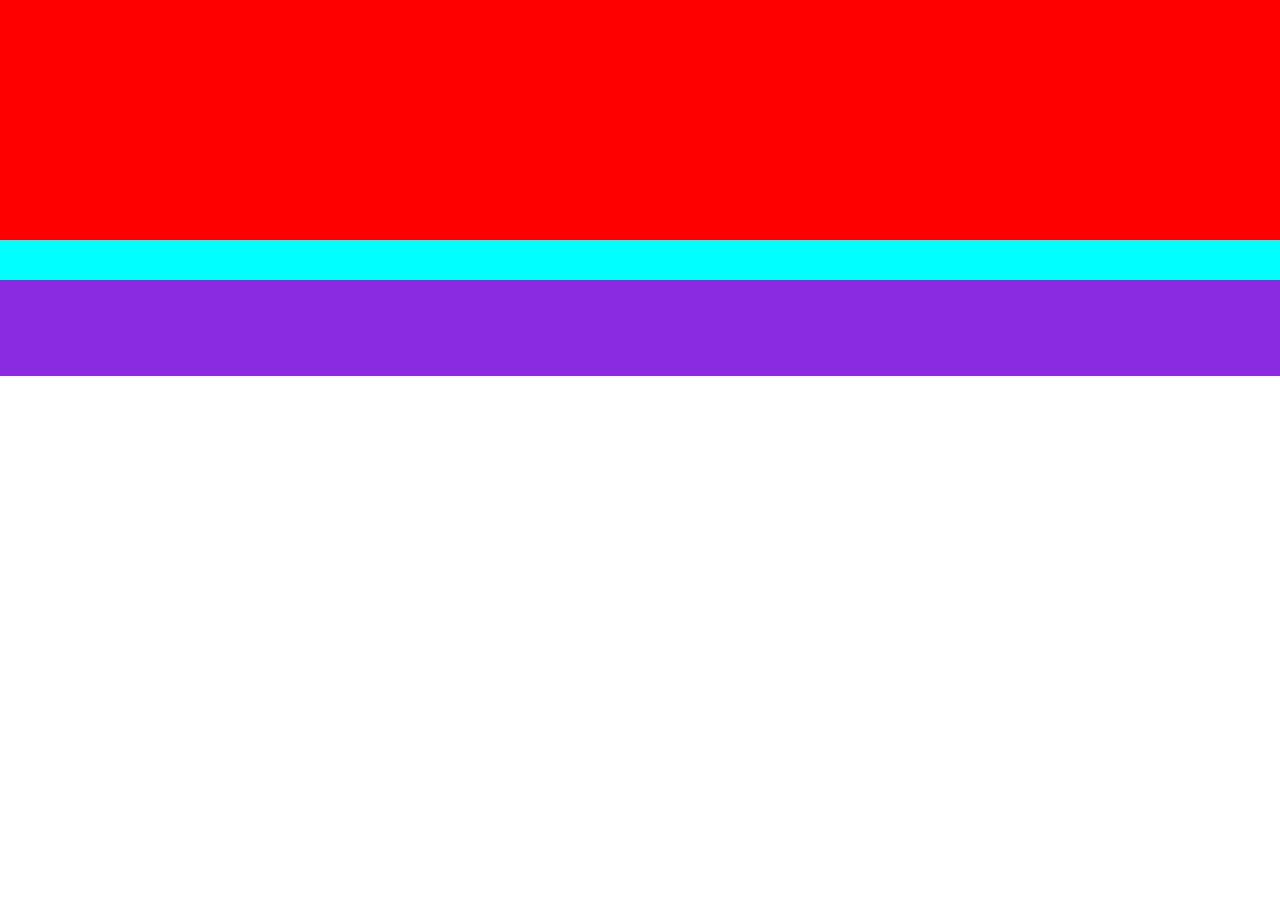
==== index.html @ 64be0880 "Cargando los archivos necesarios y la estructura base de la web" ====
<!DOCTYPE html>
<html lang="es-AR">
<head>
    <meta charset="UTF-8">
    <meta http-equiv="X-UA-Compatible" content="IE=edge">
    <meta name="viewport" content="width=device-width, initial-scale=1.0">
    <link rel="stylesheet" href="css/animation.css">
    <link rel="stylesheet" href="css/reset.css">
    <link rel="stylesheet" href="css/style.css">
    <title>Portal Noticia</title>
</head>
<body>
    <header class="header">

    </header>
    <nav class="nav">

    </nav>
    <main class="main">

    </main>
    <footer class="footer">

    </footer>
</body>
</html>
---- css/style.css ----
*{
    box-sizing: border-box;
}

.header{
    width: 100%;
    height: 15rem;
    background-color: red;
}
.nav{
    width: 100%;
    height: 2.5rem;
    background-color: aqua;
}
.main{
    width: 100%;
    background-color: blue;
}
.footer{
    width: 100%;
    height: 6rem;
    background-color: blueviolet;
}
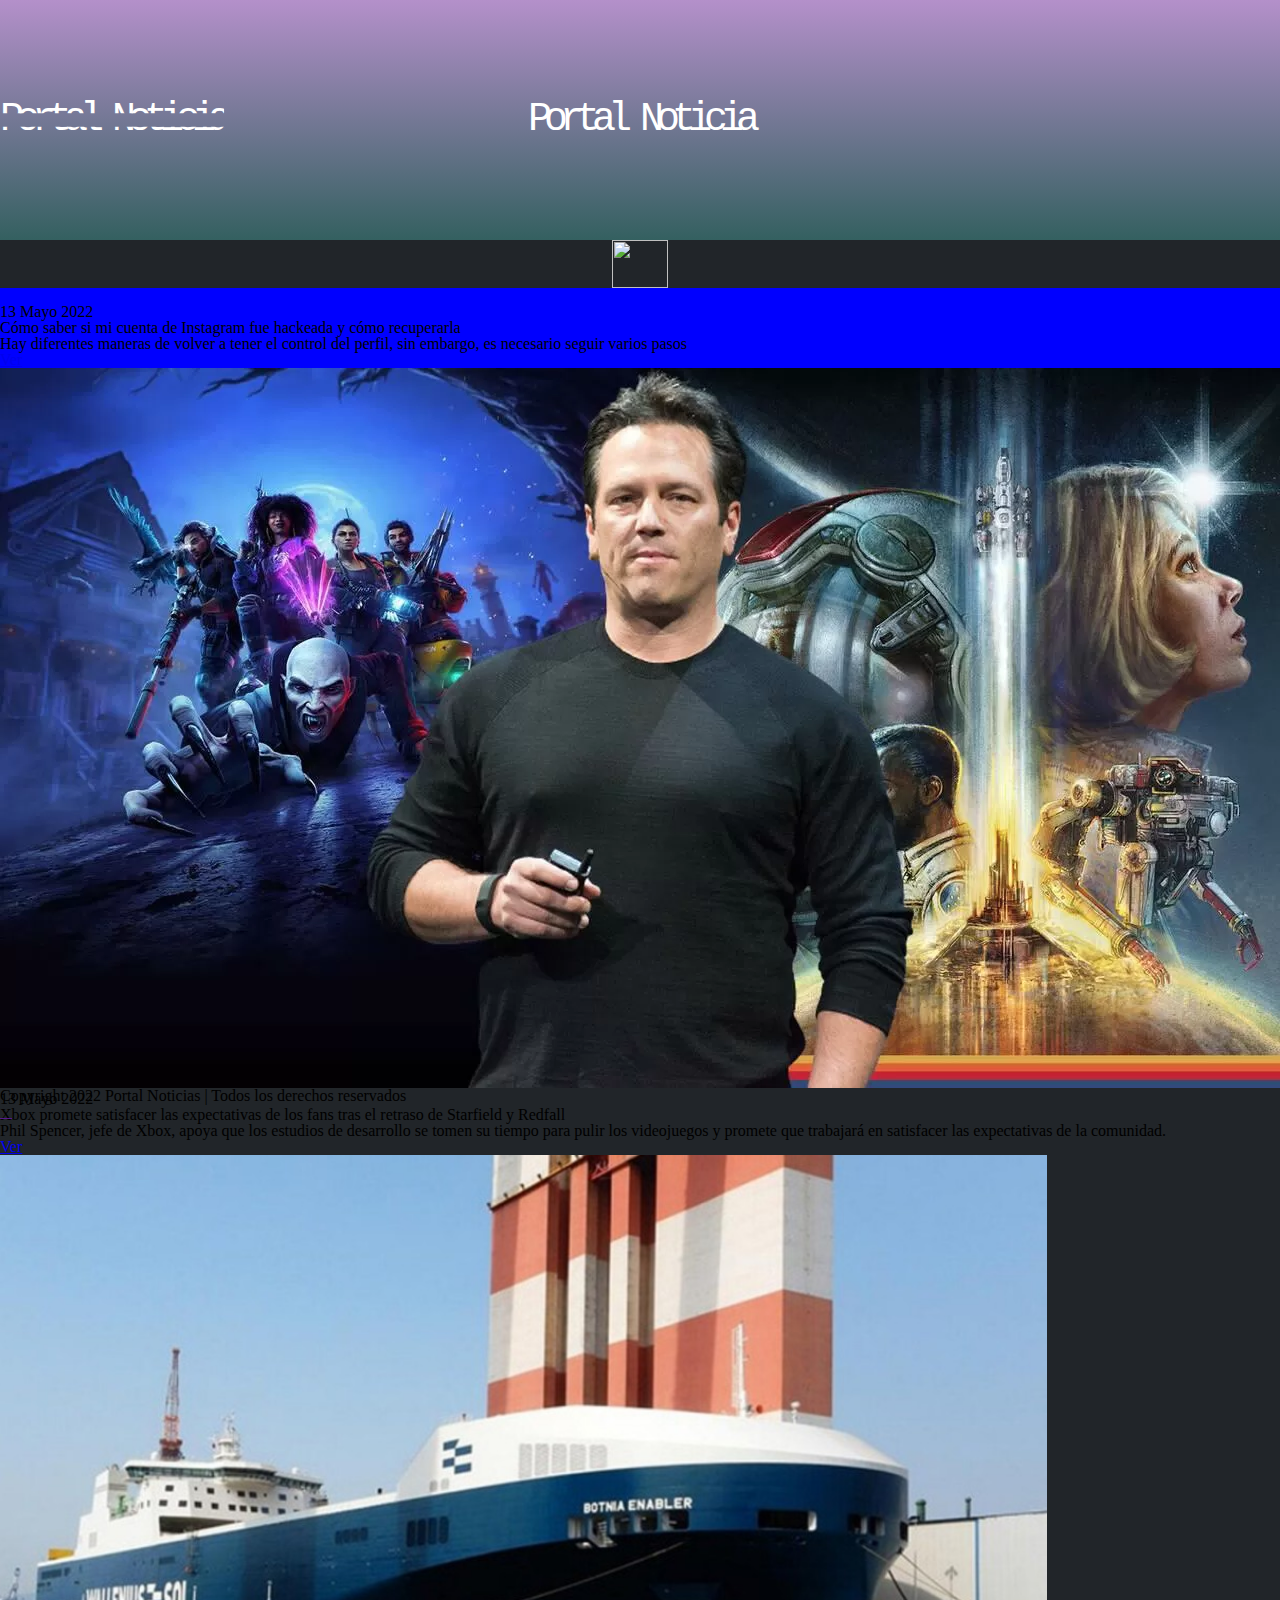
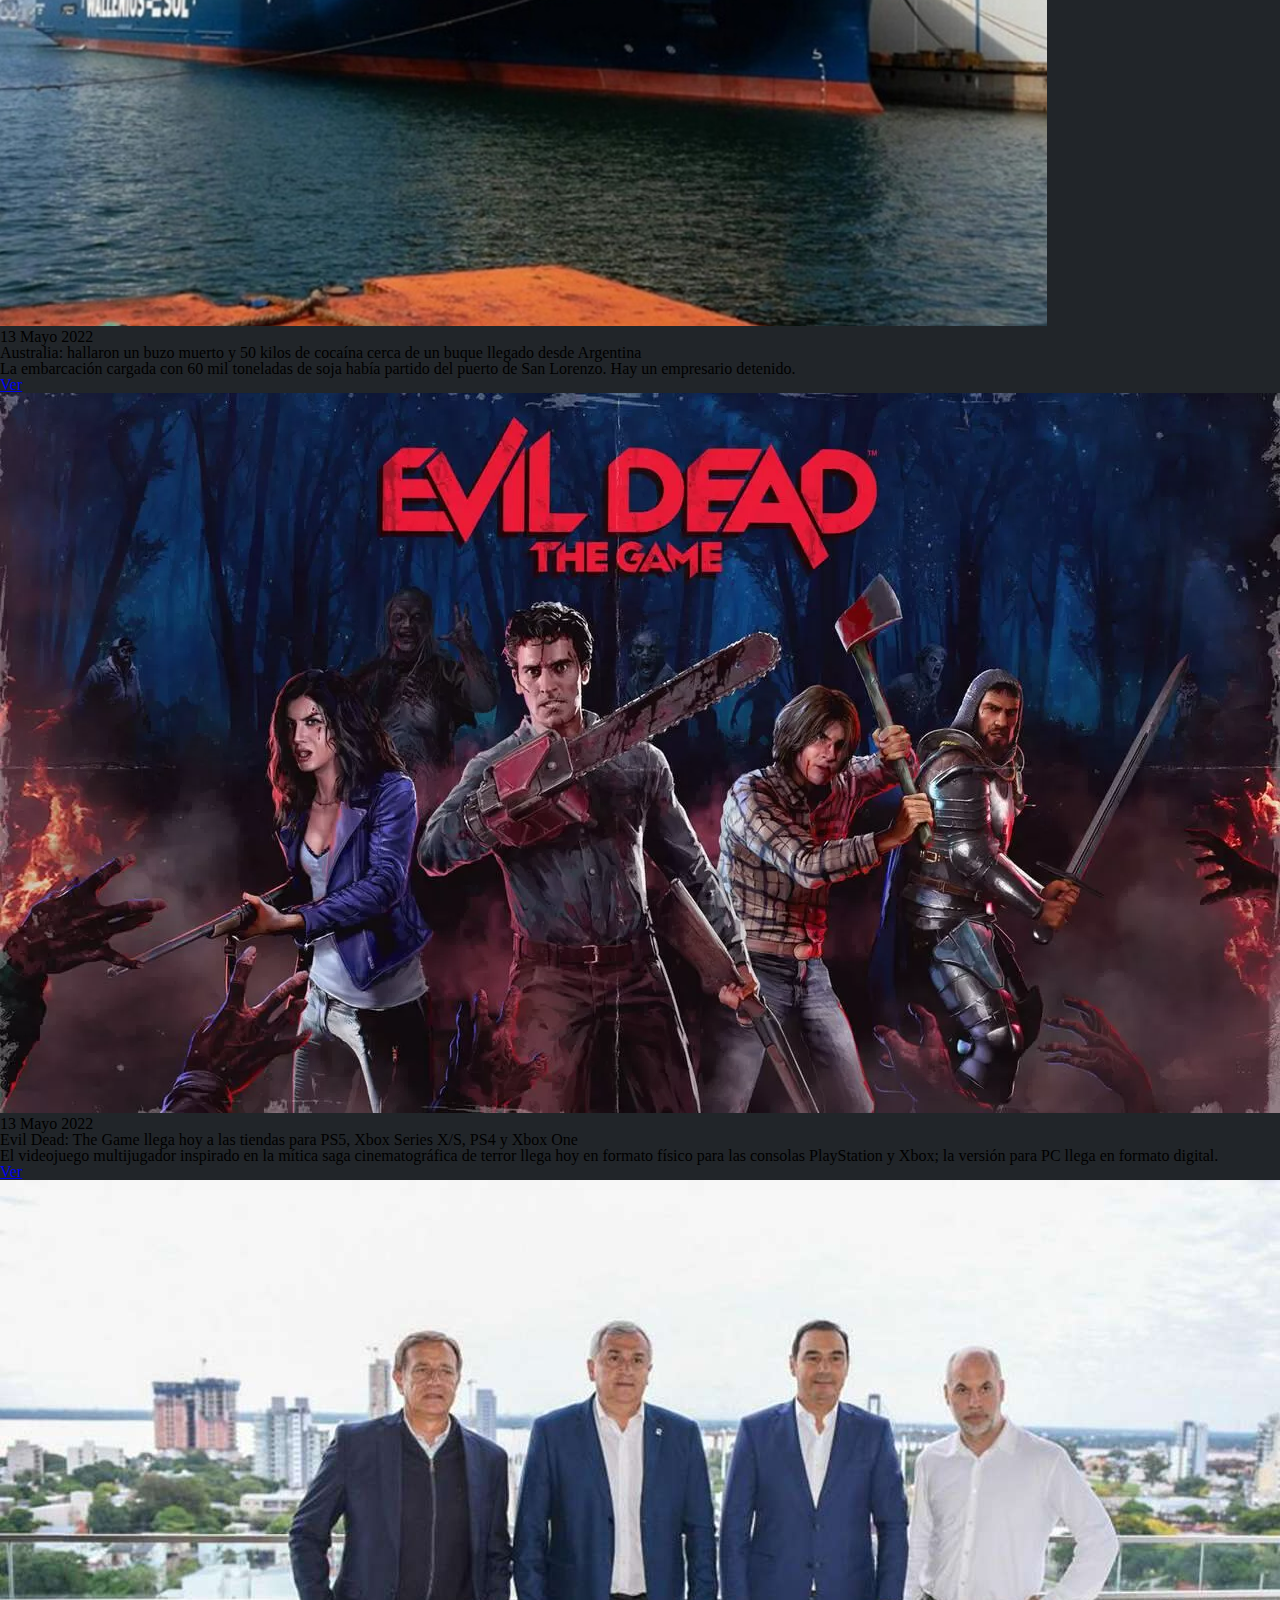
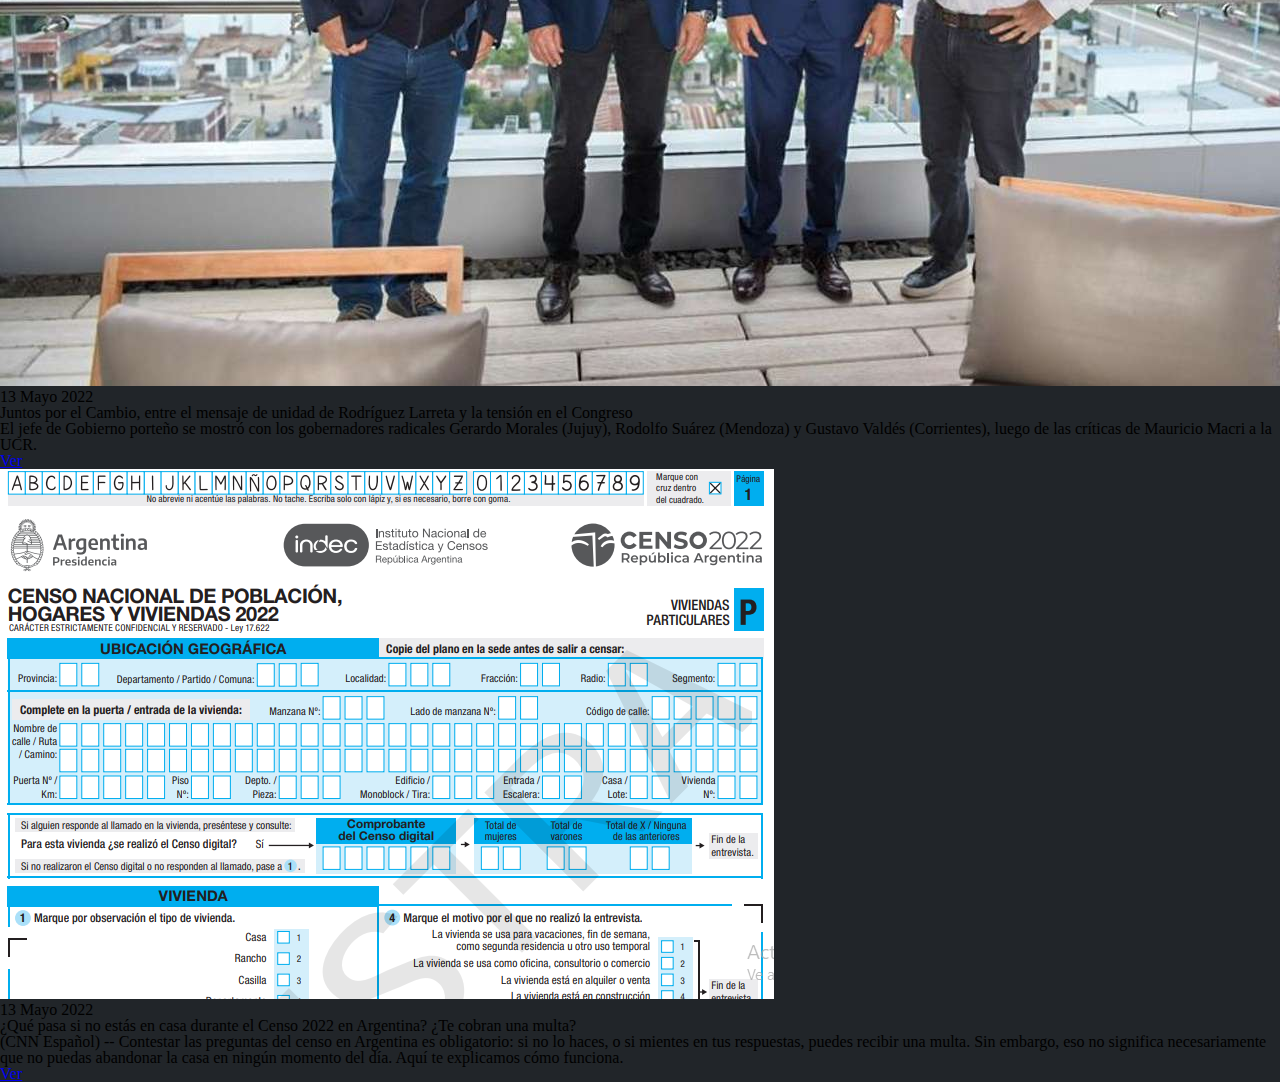
==== commit b9aa4919: "Carga de noticias en las tarjetas" ====
--- a/index.html
+++ b/index.html
@@ -11,16 +11,180 @@
 </head>
 <body>
     <header class="header">
-
+        <h1 class="header__title" title="Portal Noticia">
+            Portal Noticia
+        </h1>
+        <img src="icon/wave.svg" alt="" class="header__wave">
     </header>
     <nav class="nav">
-
+        <div class="nav__labels">
+            <label for="menu" class="nav__label">
+                <img src="icon/menu.svg" alt="" class="nav__logo-menu">
+            </label>
+        </div>
+        <input type="checkbox" id="menu" class="nav__input">
+        <div class="nav__links">
+            <a href="" class="nav__link">
+                INICIO
+            </a>
+            <a href="" class="nav__link">
+                SUSCRIBIRSE
+            </a>
+            <a href="" class="nav__link">
+                CONTACTO
+            </a>
+        </div>
     </nav>
     <main class="main">
-
+        <section class="card">
+            <div class="card__header">
+                <img src="img/instagram.webp" alt="" class="card__img">
+                <div class="card__fecha">
+                    <span class="card__span">13</span>
+                    <span class="card__span">Mayo</span>
+                    <span class="card__span">2022</span>
+                </div>
+            </div>
+            <div class="card__end">
+                <h2 class="card__title">
+                    Cómo saber si mi cuenta de Instagram fue hackeada y cómo recuperarla
+                </h2>
+                <p class="card__paragraph">
+                    Hay diferentes maneras de volver a tener el control del perfil, sin embargo, es necesario seguir varios pasos
+                </p>
+                <a href="https://www.infobae.com/america/tecno/2022/05/13/como-saber-si-mi-cuenta-de-instagram-fue-hackeada-y-como-recuperarla/" class="card__btn">
+                    Ver
+                </a>
+            </div>
+        </section>
+        <section class="card">
+            <div class="card__header">
+                <img src="img/xbox.webp" alt="" class="card__img">
+                <div class="card__fecha">
+                    <span class="card__span">13</span>
+                    <span class="card__span">Mayo</span>
+                    <span class="card__span">2022</span>
+                </div>
+            </div>
+            <div class="card__end">
+                <h2 class="card__title">
+                    Xbox promete satisfacer las expectativas de los fans tras el retraso de Starfield y Redfall
+                </h2>
+                <p class="card__paragraph">
+                    Phil Spencer, jefe de Xbox, apoya que los estudios de desarrollo se tomen su tiempo para pulir los videojuegos y promete que trabajará en satisfacer las expectativas de la comunidad.
+                </p>
+                <a href="https://vandal.elespanol.com/noticia/1350753552/xbox-promete-satisfacer-las-expectativas-de-los-fans-tras-el-retraso-de-starfield-y-redfall/" class="card__btn">
+                    Ver
+                </a>
+            </div>
+        </section>
+        <section class="card">
+            <div class="card__header">
+                <img src="img/Australina.png" alt="" class="card__img">
+                <div class="card__fecha">
+                    <span class="card__span">13</span>
+                    <span class="card__span">Mayo</span>
+                    <span class="card__span">2022</span>
+                </div>
+            </div>
+            <div class="card__end">
+                <h2 class="card__title">
+                    Australia: hallaron un buzo muerto y 50 kilos de cocaína cerca de un buque llegado desde Argentina
+                </h2>
+                <p class="card__paragraph">
+                    La embarcación cargada con 60 mil toneladas de soja había partido del puerto de San Lorenzo. Hay un empresario detenido.
+                </p>
+                <a href="https://noticiasargentinas.com/sociedad/australia-hallaron-un-buzo-muerto-y-50-kilos-de-cocaina-cerca-de-un-buque-llegado-desde-argentina" class="card__btn">
+                    Ver
+                </a>
+            </div>
+        </section>
+        <section class="card">
+            <div class="card__header">
+                <img src="img/EvilDead.jpg" alt="" class="card__img">
+                <div class="card__fecha">
+                    <span class="card__span">13</span>
+                    <span class="card__span">Mayo</span>
+                    <span class="card__span">2022</span>
+                </div>
+            </div>
+            <div class="card__end">
+                <h2 class="card__title">
+                    Evil Dead: The Game llega hoy a las tiendas para PS5, Xbox Series X/S, PS4 y Xbox One
+                </h2>
+                <p class="card__paragraph">
+                    El videojuego multijugador inspirado en la mítica saga cinematográfica de terror llega hoy en formato físico para las consolas PlayStation y Xbox; la versión para PC llega en formato digital.
+                </p>
+                <a href="https://vandal.elespanol.com/noticia/1350753556/evil-dead-the-game-llega-hoy-a-las-tiendas-para-ps5-xbox-series-xs-ps4-y-xbox-one/" class="card__btn">
+                    Ver
+                </a>
+            </div>
+        </section>
+        <section class="card">
+            <div class="card__header">
+                <img src="img/politica.jpg" alt="" class="card__img">
+                <div class="card__fecha">
+                    <span class="card__span">13</span>
+                    <span class="card__span">Mayo</span>
+                    <span class="card__span">2022</span>
+                </div>
+            </div>
+            <div class="card__end">
+                <h2 class="card__title">
+                    Juntos por el Cambio, entre el mensaje de unidad de Rodríguez Larreta y la tensión en el Congreso
+                </h2>
+                <p class="card__paragraph">
+                    El jefe de Gobierno porteño se mostró con los gobernadores radicales Gerardo Morales (Jujuy), Rodolfo Suárez (Mendoza) y Gustavo Valdés (Corrientes), luego de las críticas de Mauricio Macri a la UCR.
+                </p>
+                <a href="https://tn.com.ar/politica/2022/05/13/juntos-por-el-cambio-entre-el-mensaje-de-unidad-de-rodriguez-larreta-y-la-tension-en-el-congreso/" class="card__btn">
+                    Ver
+                </a>
+            </div>
+        </section>
+        <section class="card">
+            <div class="card__header">
+                <img src="img/censo2022.webp" alt="" class="card__img">
+                <div class="card__fecha">
+                    <span class="card__span">13</span>
+                    <span class="card__span">Mayo</span>
+                    <span class="card__span">2022</span>
+                </div>
+            </div>
+            <div class="card__end">
+                <h2 class="card__title">
+                    ¿Qué pasa si no estás en casa durante el Censo 2022 en Argentina? ¿Te cobran una multa?
+                </h2>
+                <p class="card__paragraph">
+                    (CNN Español) -- Contestar las preguntas del censo en Argentina es obligatorio: si no lo haces, o si mientes en tus respuestas, puedes recibir una multa. Sin embargo, eso no significa necesariamente que no puedas abandonar la casa en ningún momento del día. Aquí te explicamos cómo funciona.
+                </p>
+                <a href="https://cnnespanol.cnn.com/2022/05/12/censo-2022-argentina-no-estas-casa-cuanto-es-multa-orix/" class="card__btn">
+                    Ver
+                </a>
+            </div>
+        </section>
     </main>
     <footer class="footer">
-
+        <div class="footer__row">
+            <h3 class="footer__title">
+                Copyright 2022 Portal Noticias | Todos los derechos reservados
+            </h3>
+        </div>
+        <div class="footer__row">
+            <div class="footer__redes">
+                <a href="" class="footer__rede">
+                    <img src="icon/twitter.svg" alt="" class="footer__logo">
+                </a>
+                <a href="" class="footer__rede">
+                    <img src="icon/facebook.svg" alt="" class="footer__logo">
+                </a>
+                <a href="" class="footer__rede">
+                    <img src="icon/instagram.svg" alt="" class="footer__logo">
+                </a>
+                <a href="" class="footer__rede">
+                    <img src="icon/youtube.svg" alt="" class="footer__logo">
+                </a>
+            </div>
+        </div>
     </footer>
 </body>
 </html>--- a/css/animation.css
+++ b/css/animation.css
@@ -0,0 +1,127 @@
+/*----------------animacion-de-titulo----------*/
+.header__title{
+  animation: glitch 1s linear infinite;
+}
+@keyframes glitch{
+  2%,64%{
+    transform: translate(2px,0) skew(0deg);
+  }
+  4%,60%{
+    transform: translate(-2px,0) skew(0deg);
+  }
+  62%{
+    transform: translate(0,0) skew(5deg);
+  }
+}
+.header__title:before,
+.header__title:after{
+  content: attr(title);
+  position: absolute;
+  left: 0;
+}
+.header__title:before{
+  animation: glitchTop 1s linear infinite;
+  clip-path: polygon(0 0, 100% 0, 100% 33%, 0 33%);
+  -webkit-clip-path: polygon(0 0, 100% 0, 100% 33%, 0 33%);
+}
+@keyframes glitchTop{
+  2%,64%{
+    transform: translate(2px,-2px);
+  }
+  4%,60%{
+    transform: translate(-2px,2px);
+  }
+  62%{
+    transform: translate(13px,-1px) skew(-13deg);
+  }
+}
+.header__title:after{
+  animation: glitchBotom 1.5s linear infinite;
+  clip-path: polygon(0 67%, 100% 67%, 100% 100%, 0 100%);
+  -webkit-clip-path: polygon(0 67%, 100% 67%, 100% 100%, 0 100%);
+}
+@keyframes glitchBotom{
+  2%,64%{
+    transform: translate(-2px,0);
+  }
+  4%,60%{
+    transform: translate(-2px,0);
+  }
+  62%{
+    transform: translate(-22px,5px) skew(21deg);
+  }
+}
+/*----------------animacion-de-titulo-end---------*/
+
+
+
+/*----------------animacion-de-menu---------*/
+.nav__logo-menu {
+  -webkit-animation-duration: 1s;
+  animation-duration: 1s;
+  -webkit-animation-fill-mode: both;
+  animation-fill-mode: both;
+}
+.nav__logo-menu:hover {
+  -webkit-animation-iteration-count: infinite;
+  animation-iteration-count: infinite;
+}
+@-webkit-keyframes nav__logo-menu {
+  0% {
+    -webkit-transform: scale3d(1, 1, 1);
+    transform: scale3d(1, 1, 1);
+  }
+  10%, 20% {
+    -webkit-transform: scale3d(.9, .9, .9) rotate3d(0, 0, 1, -3deg);
+    transform: scale3d(.9, .9, .9) rotate3d(0, 0, 1, -3deg);
+  }
+  30%, 50%, 70%, 90% {
+    -webkit-transform: scale3d(1.1, 1.1, 1.1) rotate3d(0, 0, 1, 3deg);
+    transform: scale3d(1.1, 1.1, 1.1) rotate3d(0, 0, 1, 3deg);
+  }
+  40%, 60%, 80% {
+    -webkit-transform: scale3d(1.1, 1.1, 1.1) rotate3d(0, 0, 1, -3deg);
+    transform: scale3d(1.1, 1.1, 1.1) rotate3d(0, 0, 1, -3deg);
+  }
+  100% {
+    -webkit-transform: scale3d(1, 1, 1);
+    transform: scale3d(1, 1, 1);
+  }
+}
+@keyframes nav__logo-menu {
+  0% {
+    -webkit-transform: scale3d(1, 1, 1);
+    -ms-transform: scale3d(1, 1, 1);
+    transform: scale3d(1, 1, 1);
+  }
+  10%, 20% {
+    -webkit-transform: scale3d(.9, .9, .9) rotate3d(0, 0, 1, -3deg);
+    -ms-transform: scale3d(.9, .9, .9) rotate3d(0, 0, 1, -3deg);
+    transform: scale3d(.9, .9, .9) rotate3d(0, 0, 1, -3deg);
+  }
+  30%, 50%, 70%, 90% {
+    -webkit-transform: scale3d(1.1, 1.1, 1.1) rotate3d(0, 0, 1, 3deg);
+    -ms-transform: scale3d(1.1, 1.1, 1.1) rotate3d(0, 0, 1, 3deg);
+    transform: scale3d(1.1, 1.1, 1.1) rotate3d(0, 0, 1, 3deg);
+  }
+  40%, 60%, 80% {
+    -webkit-transform: scale3d(1.1, 1.1, 1.1) rotate3d(0, 0, 1, -3deg);
+    -ms-transform: scale3d(1.1, 1.1, 1.1) rotate3d(0, 0, 1, -3deg);
+    transform: scale3d(1.1, 1.1, 1.1) rotate3d(0, 0, 1, -3deg);
+  }
+  100% {
+    -webkit-transform: scale3d(1, 1, 1);
+    -ms-transform: scale3d(1, 1, 1);
+    transform: scale3d(1, 1, 1);
+  }
+}
+.nav__logo-menu {
+  -webkit-animation-name: nav__logo-menu;
+  animation-name: nav__logo-menu;
+}
+/*----------------animacion-de-menu--end-------*/
+/*----------------animacion-de-menu--link-------*/
+.nav__link:hover{
+  color: #7a7c7ce4;
+}
+/*----------------animacion-de-menu--end-------*/--- a/css/style.css
+++ b/css/style.css
@@ -1,24 +1,78 @@
 *{
     box-sizing: border-box;
 }
-
+body{
+    background-color: #212529;
+}
+/*-----------------HEADER---------------*/
 .header{
     width: 100%;
     height: 15rem;
-    background-color: red;
+    background: linear-gradient(to top, hsla(176, 74%, 64%, 0.304) 0%, #b490ca 100%), url('../img/img-header.jpg');
+    background-size: cover;
+    background-position-y: 50%;
+    display: flex;
+    justify-content: center;
+    align-items: center;
+    position: relative;
 }
+.header__title{
+    text-align: center;
+    font-size: 2.5rem;
+    color: #fff;
+    font-family: 'Fira Mono', monospace;
+    letter-spacing: -0.5rem;
+}
+.header__wave{
+    position: absolute;
+    bottom: 0;
+    left: 0;
+    right: 0;
+}
+/*-----------------END---------------*/
+/*-----------------NAV---------------*/
 .nav{
     width: 100%;
-    height: 2.5rem;
-    background-color: aqua;
+    height: 3rem;
+    display: flex;
+    justify-content: center;
 }
+.nav__label{
+    display: inherit;
+    cursor: pointer;
+}
+.nav__logo-menu{
+    width: 3.5rem;
+    height: 3rem;
+
+}
+.nav__links, .nav__input{
+    display: none;
+}
+.nav__input:checked + .nav__links{
+    display: inherit;
+    flex-wrap: wrap;
+}
+.nav__link{
+    display: inherit;
+    margin: 0 0.65rem;
+    text-decoration: none;
+    color: white;
+    text-transform: uppercase;
+    font-weight: 600;
+    transition: 1s;
+    align-items: center;
+}
+/*-----------------END---------------*/
 .main{
     width: 100%;
     background-color: blue;
+    height: 50rem;
+    display: flex;
+    flex-flow: column nowrap;
 }
 .footer{
     width: 100%;
     height: 6rem;
-    background-color: blueviolet;
 }
 
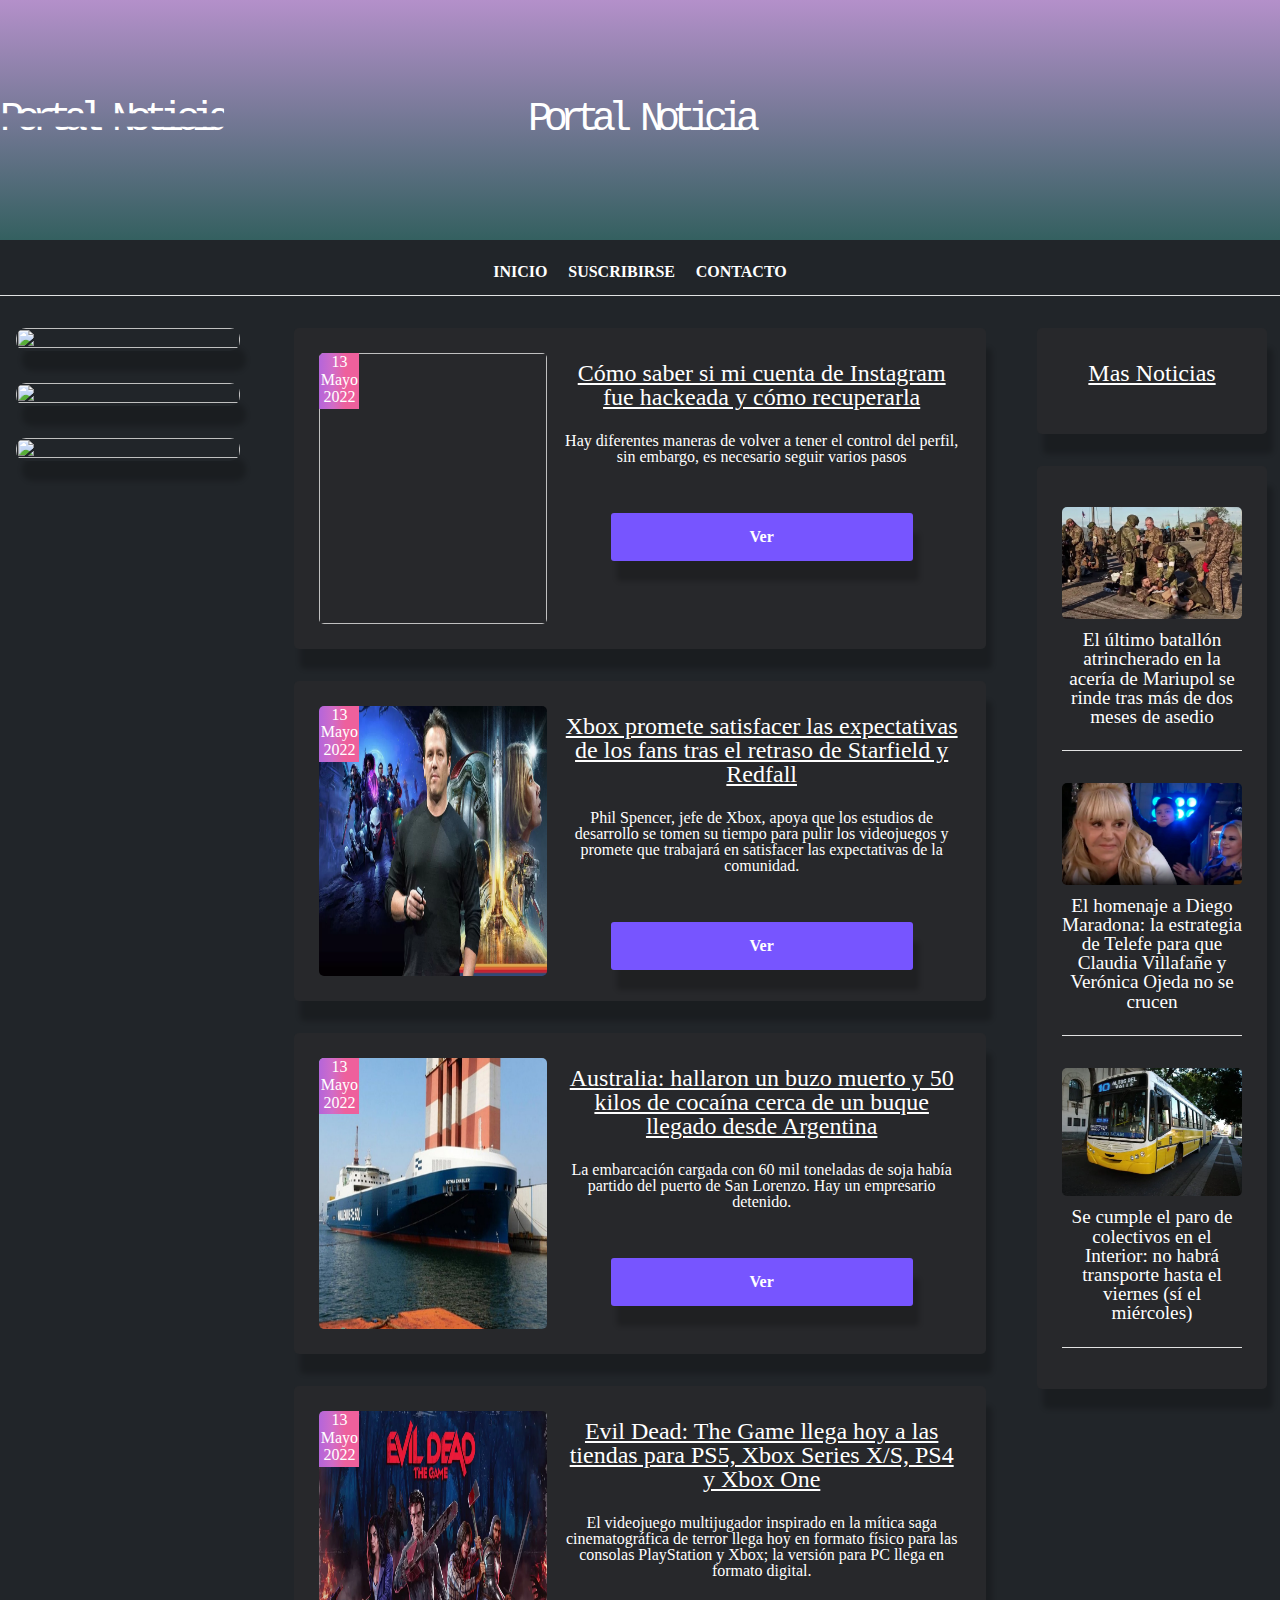
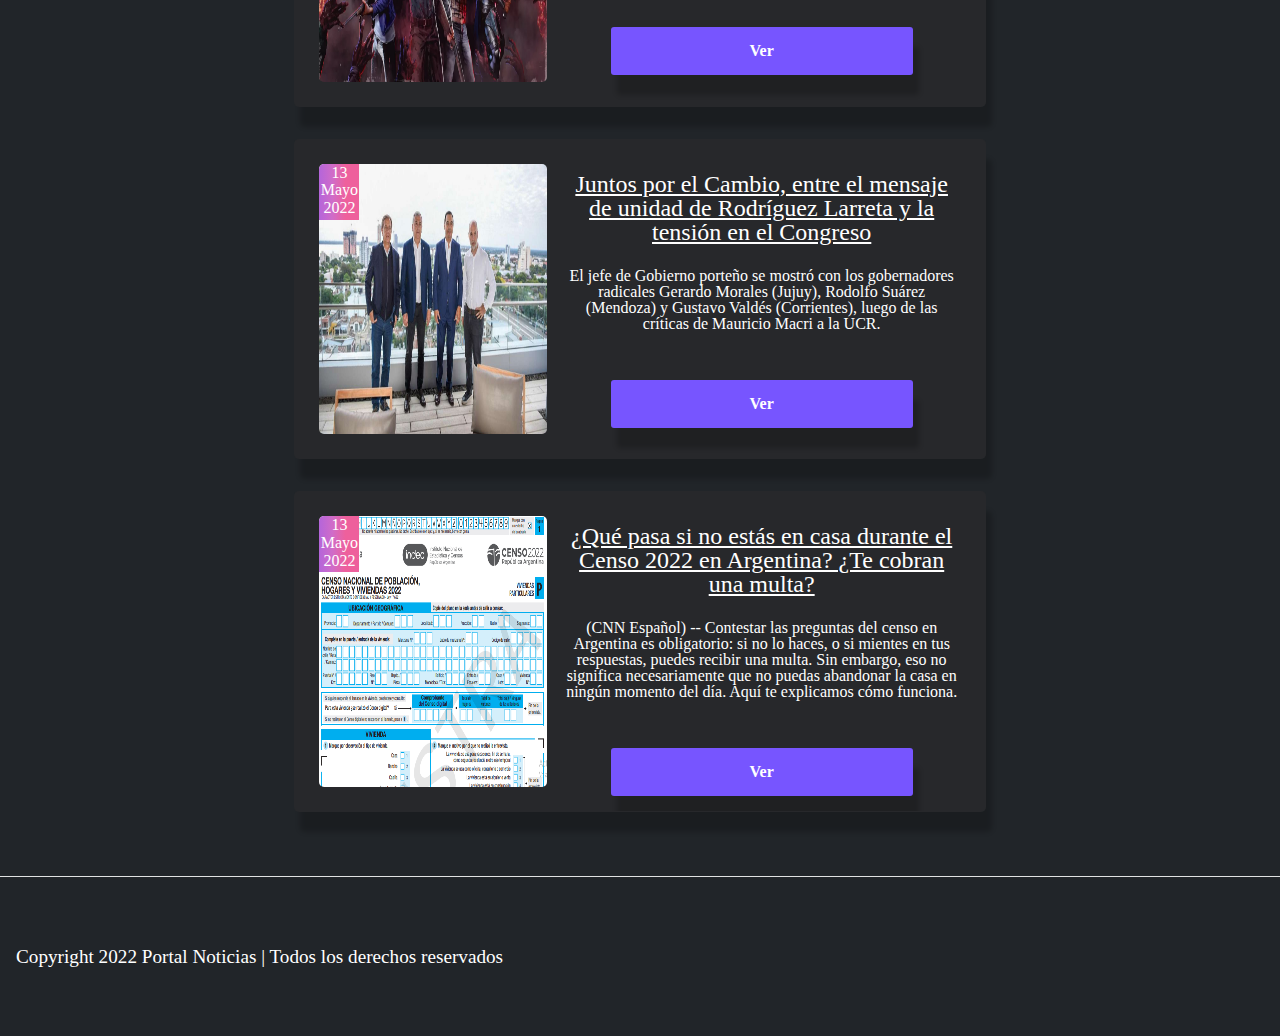
==== commit 0f3a6697: "cargando aside 2 de la web" ====
--- a/index.html
+++ b/index.html
@@ -7,6 +7,7 @@
     <link rel="stylesheet" href="css/animation.css">
     <link rel="stylesheet" href="css/reset.css">
     <link rel="stylesheet" href="css/style.css">
+    <link rel="shortcut icon" href="icon/logo-noticias.svg" type="image/x-icon">
     <title>Portal Noticia</title>
 </head>
 <body>
@@ -27,7 +28,7 @@
             <a href="" class="nav__link">
                 INICIO
             </a>
-            <a href="" class="nav__link">
+            <a href="suscribirse.html" class="nav__link">
                 SUSCRIBIRSE
             </a>
             <a href="" class="nav__link">
@@ -35,134 +36,178 @@
             </a>
         </div>
     </nav>
-    <main class="main">
-        <section class="card">
-            <div class="card__header">
-                <img src="img/instagram.webp" alt="" class="card__img">
-                <div class="card__fecha">
-                    <span class="card__span">13</span>
-                    <span class="card__span">Mayo</span>
-                    <span class="card__span">2022</span>
-                </div>
-            </div>
-            <div class="card__end">
-                <h2 class="card__title">
-                    Cómo saber si mi cuenta de Instagram fue hackeada y cómo recuperarla
-                </h2>
-                <p class="card__paragraph">
-                    Hay diferentes maneras de volver a tener el control del perfil, sin embargo, es necesario seguir varios pasos
-                </p>
-                <a href="https://www.infobae.com/america/tecno/2022/05/13/como-saber-si-mi-cuenta-de-instagram-fue-hackeada-y-como-recuperarla/" class="card__btn">
-                    Ver
-                </a>
-            </div>
-        </section>
-        <section class="card">
-            <div class="card__header">
-                <img src="img/xbox.webp" alt="" class="card__img">
-                <div class="card__fecha">
-                    <span class="card__span">13</span>
-                    <span class="card__span">Mayo</span>
-                    <span class="card__span">2022</span>
-                </div>
-            </div>
-            <div class="card__end">
-                <h2 class="card__title">
-                    Xbox promete satisfacer las expectativas de los fans tras el retraso de Starfield y Redfall
-                </h2>
-                <p class="card__paragraph">
-                    Phil Spencer, jefe de Xbox, apoya que los estudios de desarrollo se tomen su tiempo para pulir los videojuegos y promete que trabajará en satisfacer las expectativas de la comunidad.
-                </p>
-                <a href="https://vandal.elespanol.com/noticia/1350753552/xbox-promete-satisfacer-las-expectativas-de-los-fans-tras-el-retraso-de-starfield-y-redfall/" class="card__btn">
-                    Ver
-                </a>
-            </div>
-        </section>
-        <section class="card">
-            <div class="card__header">
-                <img src="img/Australina.png" alt="" class="card__img">
-                <div class="card__fecha">
-                    <span class="card__span">13</span>
-                    <span class="card__span">Mayo</span>
-                    <span class="card__span">2022</span>
-                </div>
-            </div>
-            <div class="card__end">
-                <h2 class="card__title">
-                    Australia: hallaron un buzo muerto y 50 kilos de cocaína cerca de un buque llegado desde Argentina
-                </h2>
-                <p class="card__paragraph">
-                    La embarcación cargada con 60 mil toneladas de soja había partido del puerto de San Lorenzo. Hay un empresario detenido.
-                </p>
-                <a href="https://noticiasargentinas.com/sociedad/australia-hallaron-un-buzo-muerto-y-50-kilos-de-cocaina-cerca-de-un-buque-llegado-desde-argentina" class="card__btn">
-                    Ver
-                </a>
-            </div>
-        </section>
-        <section class="card">
-            <div class="card__header">
-                <img src="img/EvilDead.jpg" alt="" class="card__img">
-                <div class="card__fecha">
-                    <span class="card__span">13</span>
-                    <span class="card__span">Mayo</span>
-                    <span class="card__span">2022</span>
-                </div>
-            </div>
-            <div class="card__end">
-                <h2 class="card__title">
-                    Evil Dead: The Game llega hoy a las tiendas para PS5, Xbox Series X/S, PS4 y Xbox One
-                </h2>
-                <p class="card__paragraph">
-                    El videojuego multijugador inspirado en la mítica saga cinematográfica de terror llega hoy en formato físico para las consolas PlayStation y Xbox; la versión para PC llega en formato digital.
-                </p>
-                <a href="https://vandal.elespanol.com/noticia/1350753556/evil-dead-the-game-llega-hoy-a-las-tiendas-para-ps5-xbox-series-xs-ps4-y-xbox-one/" class="card__btn">
-                    Ver
-                </a>
-            </div>
-        </section>
-        <section class="card">
-            <div class="card__header">
-                <img src="img/politica.jpg" alt="" class="card__img">
-                <div class="card__fecha">
-                    <span class="card__span">13</span>
-                    <span class="card__span">Mayo</span>
-                    <span class="card__span">2022</span>
-                </div>
-            </div>
-            <div class="card__end">
-                <h2 class="card__title">
-                    Juntos por el Cambio, entre el mensaje de unidad de Rodríguez Larreta y la tensión en el Congreso
-                </h2>
-                <p class="card__paragraph">
-                    El jefe de Gobierno porteño se mostró con los gobernadores radicales Gerardo Morales (Jujuy), Rodolfo Suárez (Mendoza) y Gustavo Valdés (Corrientes), luego de las críticas de Mauricio Macri a la UCR.
-                </p>
-                <a href="https://tn.com.ar/politica/2022/05/13/juntos-por-el-cambio-entre-el-mensaje-de-unidad-de-rodriguez-larreta-y-la-tension-en-el-congreso/" class="card__btn">
-                    Ver
-                </a>
-            </div>
-        </section>
-        <section class="card">
-            <div class="card__header">
-                <img src="img/censo2022.webp" alt="" class="card__img">
-                <div class="card__fecha">
-                    <span class="card__span">13</span>
-                    <span class="card__span">Mayo</span>
-                    <span class="card__span">2022</span>
-                </div>
-            </div>
-            <div class="card__end">
-                <h2 class="card__title">
-                    ¿Qué pasa si no estás en casa durante el Censo 2022 en Argentina? ¿Te cobran una multa?
-                </h2>
-                <p class="card__paragraph">
-                    (CNN Español) -- Contestar las preguntas del censo en Argentina es obligatorio: si no lo haces, o si mientes en tus respuestas, puedes recibir una multa. Sin embargo, eso no significa necesariamente que no puedas abandonar la casa en ningún momento del día. Aquí te explicamos cómo funciona.
-                </p>
-                <a href="https://cnnespanol.cnn.com/2022/05/12/censo-2022-argentina-no-estas-casa-cuanto-es-multa-orix/" class="card__btn">
-                    Ver
-                </a>
-            </div>
-        </section>
-    </main>
+    <div class="flex">
+        <main class="main">
+            <section class="card">
+                <div class="card__header">
+                    <img src="img/instagram.webp" alt="" class="card__img">
+                    <div class="card__fecha">
+                        <span class="card__span">13</span>
+                        <span class="card__span">Mayo</span>
+                        <span class="card__span">2022</span>
+                    </div>
+                </div>
+                <div class="card__end">
+                    <h2 class="card__title">
+                        Cómo saber si mi cuenta de Instagram fue hackeada y cómo recuperarla
+                    </h2>
+                    <p class="card__paragraph">
+                        Hay diferentes maneras de volver a tener el control del perfil, sin embargo, es necesario seguir varios pasos
+                    </p>
+                    <a href="https://www.infobae.com/america/tecno/2022/05/13/como-saber-si-mi-cuenta-de-instagram-fue-hackeada-y-como-recuperarla/" class="card__btn">
+                        Ver
+                    </a>
+                </div>
+            </section>
+            <section class="card">
+                <div class="card__header">
+                    <img src="img/xbox.webp" alt="" class="card__img">
+                    <div class="card__fecha">
+                        <span class="card__span">13</span>
+                        <span class="card__span">Mayo</span>
+                        <span class="card__span">2022</span>
+                    </div>
+                </div>
+                <div class="card__end">
+                    <h2 class="card__title">
+                        Xbox promete satisfacer las expectativas de los fans tras el retraso de Starfield y Redfall
+                    </h2>
+                    <p class="card__paragraph">
+                        Phil Spencer, jefe de Xbox, apoya que los estudios de desarrollo se tomen su tiempo para pulir los videojuegos y promete que trabajará en satisfacer las expectativas de la comunidad.
+                    </p>
+                    <a href="https://vandal.elespanol.com/noticia/1350753552/xbox-promete-satisfacer-las-expectativas-de-los-fans-tras-el-retraso-de-starfield-y-redfall/" class="card__btn">
+                        Ver
+                    </a>
+                </div>
+            </section>
+            <section class="card">
+                <div class="card__header">
+                    <img src="img/Australina.png" alt="" class="card__img">
+                    <div class="card__fecha">
+                        <span class="card__span">13</span>
+                        <span class="card__span">Mayo</span>
+                        <span class="card__span">2022</span>
+                    </div>
+                </div>
+                <div class="card__end">
+                    <h2 class="card__title">
+                        Australia: hallaron un buzo muerto y 50 kilos de cocaína cerca de un buque llegado desde Argentina
+                    </h2>
+                    <p class="card__paragraph">
+                        La embarcación cargada con 60 mil toneladas de soja había partido del puerto de San Lorenzo. Hay un empresario detenido.
+                    </p>
+                    <a href="https://noticiasargentinas.com/sociedad/australia-hallaron-un-buzo-muerto-y-50-kilos-de-cocaina-cerca-de-un-buque-llegado-desde-argentina" class="card__btn">
+                        Ver
+                    </a>
+                </div>
+            </section>
+            <section class="card">
+                <div class="card__header">
+                    <img src="img/EvilDead.jpg" alt="" class="card__img">
+                    <div class="card__fecha">
+                        <span class="card__span">13</span>
+                        <span class="card__span">Mayo</span>
+                        <span class="card__span">2022</span>
+                    </div>
+                </div>
+                <div class="card__end">
+                    <h2 class="card__title">
+                        Evil Dead: The Game llega hoy a las tiendas para PS5, Xbox Series X/S, PS4 y Xbox One
+                    </h2>
+                    <p class="card__paragraph">
+                        El videojuego multijugador inspirado en la mítica saga cinematográfica de terror llega hoy en formato físico para las consolas PlayStation y Xbox; la versión para PC llega en formato digital.
+                    </p>
+                    <a href="https://vandal.elespanol.com/noticia/1350753556/evil-dead-the-game-llega-hoy-a-las-tiendas-para-ps5-xbox-series-xs-ps4-y-xbox-one/" class="card__btn">
+                        Ver
+                    </a>
+                </div>
+            </section>
+            <section class="card">
+                <div class="card__header">
+                    <img src="img/politica.jpg" alt="" class="card__img">
+                    <div class="card__fecha">
+                        <span class="card__span">13</span>
+                        <span class="card__span">Mayo</span>
+                        <span class="card__span">2022</span>
+                    </div>
+                </div>
+                <div class="card__end">
+                    <h2 class="card__title">
+                        Juntos por el Cambio, entre el mensaje de unidad de Rodríguez Larreta y la tensión en el Congreso
+                    </h2>
+                    <p class="card__paragraph">
+                        El jefe de Gobierno porteño se mostró con los gobernadores radicales Gerardo Morales (Jujuy), Rodolfo Suárez (Mendoza) y Gustavo Valdés (Corrientes), luego de las críticas de Mauricio Macri a la UCR.
+                    </p>
+                    <a href="https://tn.com.ar/politica/2022/05/13/juntos-por-el-cambio-entre-el-mensaje-de-unidad-de-rodriguez-larreta-y-la-tension-en-el-congreso/" class="card__btn">
+                        Ver
+                    </a>
+                </div>
+            </section>
+            <section class="card">
+                <div class="card__header">
+                    <img src="img/censo2022.webp" alt="" class="card__img">
+                    <div class="card__fecha">
+                        <span class="card__span">13</span>
+                        <span class="card__span">Mayo</span>
+                        <span class="card__span">2022</span>
+                    </div>
+                </div>
+                <div class="card__end">
+                    <h2 class="card__title">
+                        ¿Qué pasa si no estás en casa durante el Censo 2022 en Argentina? ¿Te cobran una multa?
+                    </h2>
+                    <p class="card__paragraph">
+                        (CNN Español) -- Contestar las preguntas del censo en Argentina es obligatorio: si no lo haces, o si mientes en tus respuestas, puedes recibir una multa. Sin embargo, eso no significa necesariamente que no puedas abandonar la casa en ningún momento del día. Aquí te explicamos cómo funciona.
+                    </p>
+                    <a href="https://cnnespanol.cnn.com/2022/05/12/censo-2022-argentina-no-estas-casa-cuanto-es-multa-orix/" class="card__btn">
+                        Ver
+                    </a>
+                </div>
+            </section>
+        </main>
+        <aside class="aside aside--row1">
+            <div class="aside__publicity">
+                <a href="https://www.coca-cola.com.ar/" class="aside__btn-publicity">
+                    <img src="img/por-que---no-hay-por-que.jpg" alt="" class="aside__publicity-img">
+                </a>
+            </div>
+            <div class="aside__publicity">
+                <a href="https://www.claro.com.ar/personas" class="aside__btn-publicity">
+                    <img src="img/claro-navidad-gratis.gif" alt="" class="aside__publicity-img">
+                </a>
+            </div>
+            <div class="aside__publicity">
+                <a href="https://mobile.twitter.com/ganacenas" class="aside__btn-publicity">
+                    <img src="img/FSmkT9-X0AAEpl9.jpg" alt="" class="aside__publicity-img">
+                </a>
+            </div>
+        </aside>
+        <aside class="aside aside--row2">
+            <div class="card card--aside">
+                <h2 class="card__title">Mas Noticias</h2>
+            </div>
+            <div class="card card--aside">
+                <a href="https://www.lanacion.com.ar/el-mundo/el-ultimo-batallon-atrincherado-en-la-aceria-de-mariupol-se-rinde-tras-mas-de-dos-meses-de-asedio-nid17052022/" class="card__cta">
+                    <img src="img/guerra-ucrania-rusia.webp" alt="" class="card__img">
+                    <h3 class="card__title card__title--h3">
+                        El último batallón atrincherado en la acería de Mariupol se rinde tras más de dos meses de asedio
+                    </h3>
+                </a>
+                <a href="https://www.a24.com/primiciasya/el-homenaje-diego-maradona-la-estrategia-telefe-que-claudia-villafane-y-veronica-ojeda-no-se-crucen-n1016972" class="card__cta">
+                    <img src="img/Homenaje-Diego-Maradona.webp" alt="" class="card__img">
+                    <h3 class="card__title card__title--h3">
+                        El homenaje a Diego Maradona: la estrategia de Telefe para que Claudia Villafañe y Verónica Ojeda no se crucen
+                    </h3>
+                </a>
+                <a href="https://www.ambito.com/informacion-general/transporte/se-cumple-el-paro-colectivos-el-interior-no-habra-el-viernes-si-el-miercoles-n5441207" class="card__cta">
+                    <img src="img/Paro-colectivo.webp" alt="" class="card__img">
+                    <h3 class="card__title card__title--h3">
+                        Se cumple el paro de colectivos en el Interior: no habrá transporte hasta el viernes (sí el miércoles)
+                    </h3>
+                </a>
+            </div>
+        </aside>
+    </div>
     <footer class="footer">
         <div class="footer__row">
             <h3 class="footer__title">
--- a/css/animation.css
+++ b/css/animation.css
@@ -52,9 +52,6 @@
   }
 }
 /*----------------animacion-de-titulo-end---------*/
-
-
-
 /*----------------animacion-de-menu---------*/
 .nav__logo-menu {
   -webkit-animation-duration: 1s;
@@ -124,4 +121,45 @@
 .nav__link:hover{
   color: #7a7c7ce4;
 }
-/*----------------animacion-de-menu--end-------*/+/*----------------animacion-de-menu--end-------*/
+/*----------------animacion-de-imagen-card-------*/
+.card__img:hover{
+  transition: 1s;
+  transform: scale(1.1);
+  position: relative;
+  z-index: 110;
+}
+/*-------------animacion-de-imagen-card-end------*/
+/*----------------animacion-de-boton-card--------*/
+.card__btn:hover{
+  background: rgba(119, 85, 255, 0.542);
+}
+.card__btn-from:hover{
+  box-shadow: 0 0 20px 0 rgba(255, 255, 255, 0.867);
+}
+/*----------------animacion-de-boton-card-end-------*/
+/*-------------animacion-de-input-card------*/
+.card__input:focus{
+  outline: none;
+}
+.card__input:focus + .card__label{
+  top: -1rem;
+  color: #212529;
+  font-size: 1rem;
+}
+.card__input:focus + .card__label, .card__input:valid + .card__label{
+  top: -1rem;
+}
+/*-------------animacion-de-input-card-end------*/
+/*-------------animacion-de-h3-card-------------*/
+.card__title--h3:hover{
+  text-decoration: underline;
+  color: #7a7c7ce4;
+}
+/*-------------animacion-de-h3-card--end--------*/
+/*-------------animacion-de-imagen-footer-------*/
+.footer__logo:hover{
+  transition: 1s;
+  transform: scale(1.5);
+}
+/*-------------animacion-de-imagen-card-end------*/
--- a/css/style.css
+++ b/css/style.css
@@ -8,7 +8,7 @@
 .header{
     width: 100%;
     height: 15rem;
-    background: linear-gradient(to top, hsla(176, 74%, 64%, 0.304) 0%, #b490ca 100%), url('../img/img-header.jpg');
+    background: linear-gradient(to top, hsla(176, 74%, 64%, 0.304) 0%, #b490ca 100%), url('../img/img-header.jpg'); /*--img-header--*/
     background-size: cover;
     background-position-y: 50%;
     display: flex;
@@ -36,6 +36,8 @@
     height: 3rem;
     display: flex;
     justify-content: center;
+    margin: 0.5rem 0 1rem 0;
+    border-bottom: 1px solid rgba(255, 255, 255, 0.867);
 }
 .nav__label{
     display: inherit;
@@ -44,14 +46,12 @@
 .nav__logo-menu{
     width: 3.5rem;
     height: 3rem;
-
 }
 .nav__links, .nav__input{
     display: none;
 }
 .nav__input:checked + .nav__links{
     display: inherit;
-    flex-wrap: wrap;
 }
 .nav__link{
     display: inherit;
@@ -63,16 +63,328 @@
     transition: 1s;
     align-items: center;
 }
-/*-----------------END---------------*/
+/*----------------NAV-END---------------*/
+/*-----------------FLEX---------------*/
+.flex{
+    display: flex;
+    flex-direction: column;
+    align-items: center;
+}
+/*-----------------FLEX-END---------------*/
+/*-----------------MAIN--------------------------------------------*/
 .main{
-    width: 100%;
-    background-color: blue;
-    height: 50rem;
+    flex: 100%;
+    display: inherit;
+    flex-direction: inherit;
+    align-items: center;
+}
+/*-----------------MAIN-CARD-------------------------*/
+.card{
+    width: 90%;
+    display: inherit;
+    flex-direction: column;
+    border: 1px solid transparent;
+    margin-top: 2rem;
+    color: #fff;
+    border-radius: 5px;
+    background-color: rgba(50, 46, 46, 0.388);
+    padding: 1.5rem;
+    box-shadow: 6px 20px 5px rgb(0 0 0 / 20%);
+    font-family: 'Times New Roman', Times, serif;
+    overflow: hidden;
+}
+.card__header{
+    position: relative;
+}
+.card__img{
+    width: 100%;
+    height: 100%;
+    border-radius: 5px;
+}
+.card__fecha{
+    position: absolute;
+    left: 0;
+    top: 0;
+    z-index: 100;
+    width: 2.5rem;
+    height: 3.5rem;
+    text-align: center;
+    line-height: 1.1rem;
+    border-top-left-radius: 5px;
+    background-image: linear-gradient(to right, #b8cbb8 0%, #b8cbb8 0%, #b465da 0%, #cf6cc9 33%, #ee609c 66%, #ee609c 100%);
+}
+.card__end{
+    text-align: center;
+}
+.card__title{
+    font-size: 1.5rem;
+    display: block;
+    margin: 0.5rem 0;
+    padding-bottom: 0.5rem ;
+    border-bottom: 1px solid rgba(255, 255, 255, 0.867);
+}
+.card__btn{
+    display: block;
+    background: #75F;
+    font-weight: bold;
+    min-width: 5rem;
+    color: #FFF;
+    transition: background 0.5s, color 0.5s, transform 0.5s;
+    margin: 2rem 3rem 1rem 3rem;
+    padding: 1rem 2.5rem;
+    border-radius: 3px;
+    text-decoration: none;
+    box-shadow: 6px 20px 5px rgb(0 0 0 / 20%);
+}
+/*-----------------MAIN-CARD--END------------------------*/
+/*-----------------MAIN-CARD--FORM-----------------------*/
+.card--form{
+    background-image: url('../img/suscribirse.avif');
+    background-size: cover;
+    height: 100vh;
+    justify-content: center;
+    align-items: center;
+    overflow: hidden;
+}
+.card__title--form{
+    font-size: 3rem;
+}
+.card__paragraph--from{
+    font-size: 1.5rem;
+}
+.card__paragraph--from, .card__title--form{
+    text-align: center;
+    font-weight: 700;
+}
+.card__estructure{
+    background-color: #fff;
+    border-radius: 8px;
+    box-shadow: 0 0 10px 0 rgba(255, 255, 255, 0.867);
+    margin: 3rem 0;
+    position: relative;
+}
+.card__color{
+    background-image: linear-gradient(to right, #fa709a 0%, #fee140 100%);
+    background-size: cover;
+    height: 1rem;
+    width: 100%;
+    position: absolute;
+}
+.card__color-top{
+    top: 0;
+    border-top-right-radius: 8px;
+    border-top-left-radius: 8px;
+}
+.card__color-bottom{
+    bottom: 0;
+    border-bottom-right-radius: 8px;
+    border-bottom-left-radius: 8px;
+}
+.card__fielset{
+    position: relative;
+    margin: 2rem;
+}
+.card__input{
+    background: none;
+    display: block;
+    border: none;
+    border-bottom: 1px solid #212529;
+    padding: 0.5rem 0.5rem 0.5rem 0;
+}
+.card__label{
+    position: absolute;
+    left: 0;
+    top:0.7rem;
+    color: #21252988;
+    transition: 1s ease-in-out all;
+    font-size: 1.2rem;
+}
+.card__btn-from{
+    background-image: linear-gradient(to right, #fa709a 0%, #fee140 100%);
+    padding: 0.7rem 3rem;
+    border-radius: 10px;
+    font-weight: bold;
+    font-size: 1rem;
+    color: white;
+    border: transparent;
+}
+/*-----------------MAIN-CARD--FORM-END-----------*/
+/*-----------------MAIN-END------------------------------*/
+/*-----------------ASIDE----------------------------------------*/
+/*-----------------ASIDE--CARD-----------------------------*/
+.card--aside{
+    height: 100%;
+    text-align: center;
+}
+.card__cta{
+    text-decoration: none;
+    color: inherit;
+    display: block;
+    margin: 1rem 0;
+    border-bottom: 1px solid rgba(255, 255, 255, 0.867);
+}
+.card__title--h3{
+    font-size: 1.2rem;
+    border: none;
+}
+/*-----------------ASIDE--END-----------------------------*/
+.aside{
+    flex: 100%;
+    display: inherit;
+    margin-top: 1rem;
+}
+.aside--row1{
+    flex-flow: row wrap;
+    justify-content: center;
+}
+.aside--row2{
+    flex-direction: column;
+    align-items: center;
+}
+.aside__btn-publicity{
+    display: block;
+    margin:1rem;
+}
+.aside__publicity-img{
+    border-radius: 10px;
+    box-shadow: 6px 20px 5px rgb(0 0 0 / 20%);
+    width: 10rem;
+    height: 15rem;
+}
+/*-----------------ASIDE-END------------------------------*/
+/*-----------------FOOTER---------------*/
+.footer{
+    margin-top: 3rem;
+    border-top: 1px solid rgba(255, 255, 255, 0.867);
+    width: 100%;
+    height: 10rem;
     display: flex;
-    flex-flow: column nowrap;
-}
-.footer{
-    width: 100%;
-    height: 6rem;
-}
-
+    flex-flow: column;
+    justify-content: space-evenly;
+    align-items: center;
+    text-align: center;
+}
+.footer__row{
+    color: #FFF;
+    font-size: 1.2rem;
+}
+.footer__rede{
+    text-decoration: none;
+    margin: 0 1rem;
+}
+.footer__logo{
+    width: 2rem;
+}
+/*-----------------FOOTER-END--------------*/
+@media screen and (min-width: 768px){
+    /*-----------------FLEX-----------------*/
+    /*-----------------FLEX--END---------------*/
+    /*-----------------MAIN-----------------*/
+    .main{
+        flex-flow: row wrap;
+        align-items: normal;
+    }
+    /*-----------------MAIN-END----------------*/
+    /*-----------------CARD-----------------*/
+    .card{
+        flex: 40%;
+        margin-top:0;
+        margin: 1rem;
+    }
+    /*-----------------CARD--END---------------*/
+    /*-----------------ASIDE----------------*/
+    .aside__publicity-img{
+        width: 15rem;
+        height: 15rem;
+    }
+    /*-----------------ASIDE--END---------------*/
+}
+@media screen and (min-width: 1024px){
+    /*-----------------NAV-MOBILE-----------------*/
+    .nav__labels{
+        display: none;
+    }
+    .nav__links{
+        display: inherit;
+    }
+    /*-----------------NAV-MOBILE-END----------------*/
+    /*-----------------FLEX-----------------*/
+    .flex{
+        flex-flow: row wrap;
+        align-items: normal;
+    }
+    /*-----------------FLEX--END---------------*/
+    /*-----------------MAIN---------------------------*/
+    .main{
+        flex-flow: column;
+        align-items: center;
+        flex: 50%;
+    }
+    .main:nth-child(1){
+        order: 2;
+    }
+    /*-----------------CARD-----------------*/
+    .card{
+        flex-direction: row;
+    }
+    /*-------FORM-------*/
+    .card--form{
+        flex-direction: column;
+    }
+    /*-------FORM--END-----*/
+    .card__header{
+        flex: 40%;
+        margin-right: 1rem;
+    }
+    .card__end{
+        flex: 70%;
+        align-items: center;
+        justify-content: center;
+    }
+    .card__title{
+        text-decoration: underline;
+        border-bottom: none;
+        margin-bottom: 1rem;
+    }
+    .card__btn{
+        margin-top: 3rem;
+    }
+    /*-----------------ASIDE-----------------*/
+    /*-----------------ASIDE-CARD---------*/
+    .card--aside{
+        flex-direction: column;
+    }
+    .card__title--h3{
+        text-decoration: none;
+    }
+    /*-----------------ASIDE-END---------*/
+    .aside{
+        flex:10%;
+        justify-content: normal;
+        margin: 0;
+    }
+    .aside--row1:nth-child(2){
+        order: 1;
+        flex-direction: column;
+    }
+    .aside--row2:nth-child(3){
+        order: 3;
+        height: 100%;
+    }
+    .aside__publicity-img{
+        width: 100%;
+        height: 100%;
+    }
+    /*-----------------ASIDE--END---------------*/
+    /*-----------------CARD-END--------------*/
+    /*-----------------MAIN-END------------------*/
+    /*-----------------FOOTER--------------*/
+    .footer{
+        flex-flow: row;
+        justify-content: space-between;
+    }
+    .footer__title{
+        margin-left: 1rem;
+    }
+    /*-----------------FOOTER-END--------------*/
+}